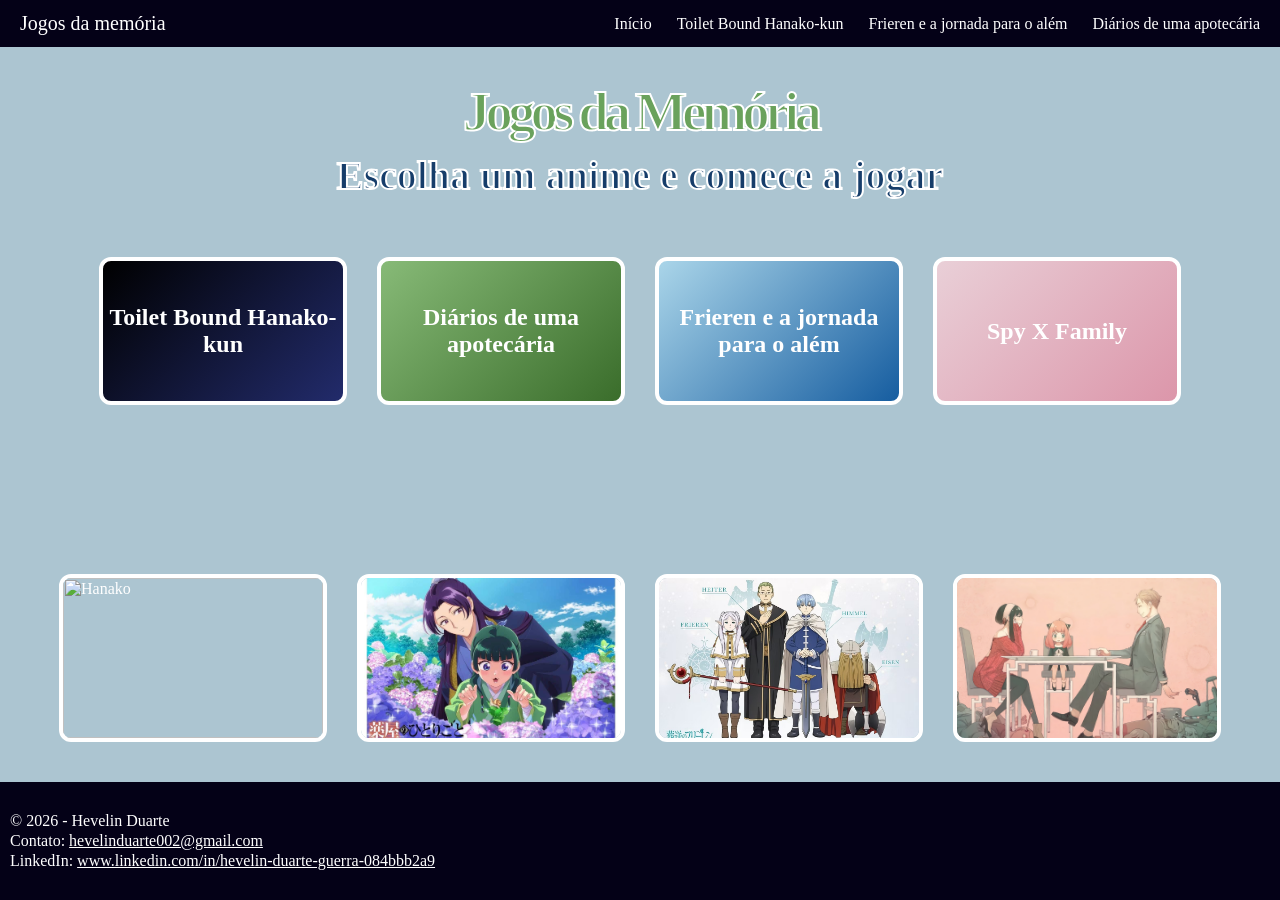
==== JogosDaMemoria_Animes/Inicial/index.html @ fe3aaf8b "Add files via upload" ====
<html lang="pt-br"> 
    <head> 
        <meta charset="UTF-8"> 
        <meta name="viewport" content="width=device-width, initial-scale=1.0"> 
        <title>Jogos da Memória</title> 
        <link rel="stylesheet" href="css/style.css"> 
    </head>
    <body> 
        <nav class="navbar"> 
            <div class="nav-container"> 
                <a href="Inicio.html" class="logo">Jogos da memória</a> 
                <ul class="nav-links"> 
                    <li><a href="../Inicial/index.html" class="ativo">Início</a></li>
                    <li><a href="../JogoDaMemoria_TBHK/Hanako.html">Toilet Bound Hanako-kun</a></li> <li><a href="../JogoDaMemoria_Frieren/Frieren.html">Frieren e a jornada para o além</a></li> <li><a href="../JogoDaMemoria_Maomao/Maomao.html">Diários de uma apotecária</a></li> 
                </ul> 
            </div> 
        </nav>
        <header> 
            <br> 
            <h1 class="titulo-principal">Jogos da Memória</h1> 
            <h2 class="titulo-secundario">Escolha um anime e comece a jogar</h2> 
            
        </header>
        <main class="jogos"> 
            <a href="../JogoDaMemoria_TBHK/Hanako.html" class="card hanako">
                <h2>Toilet Bound Hanako-kun</h2>
            </a>

            <a href="../JogoDaMemoria_Maomao/Maomao.html" class="card maomao">
                <h2>Diários de uma apotecária</h2>
            </a>
            <a href="../JogoDaMemoria_Frieren/Frieren.html" class="card frieren">
                <h2>Frieren e a jornada para o além</h2>
            </a>
            <a href="../JogoDaMemoria_Anya/Anya.html" class="card anya">
                <h2>Spy X Family</h2>
            </a>
           
        </main>
        <section class="jogos-imagem">

            <a href="../JogoDaMemoria_TBHK/Hanako.html" class="card-img">
                <img src="img/hanako.jpg" alt="Hanako">
                <span>Toilet Bound Hanako-kun</span>
            </a>
            <a href="../JogoDaMemoria_Maomao/Maomao.html" class="card-img">
                <img src="img/maomao.jpg" alt="Maomao">
                <span>Diários de uma apotecária</span>
            </a>
            <a href="../JogoDaMemoria_Frieren/Frieren.html" class="card-img">
                <img src="img/frieren.jpg" alt="Frieren">
                <span>Frieren e a jornada para o além</span>
            </a>
            <a href="../JogoDaMemoria_Anya/Anya.html" class="card-img">
                <img src="img/Anya.jpg" alt="Anya">
                <span>Spy X Family</span>
            </a>

        </section>

        <footer style="color: black;"> 
        <br> 
            <p>© 2026 - Hevelin Duarte </p> 
            <p>Contato: <a href="hevelinduarte002@gmail.com">hevelinduarte002@gmail.com</a></p> 
            <p>LinkedIn: <a href="www.linkedin.com/in/hevelin-duarte-guerra-084bbb2a9">www.linkedin.com/in/hevelin-duarte-guerra-084bbb2a9</a></p> 
            <br> 
        </footer>
    </body>  
</html>
---- JogosDaMemoria_Animes/Inicial/css/style.css ----
body {
    margin: 0;
    padding: 0;
    display: flex;
    flex-direction: column;
    min-height: 100vh;
    height: 100%;
    background-color: rgb(172, 197, 209);
}
h1{
    
    text-align: center;
    letter-spacing: -5px ; 
    margin: 0 !important  ;        /* Remove o espaço externo entre as linhas */
    line-height: 0.8 !important;     /* "Aperta" o espaço vertical entre as palavras */
    padding: 5px 0 !important;      /* Ajuste fino se precisar de um respiro mínimo */
    
    font-family:serif !important ;
}
.titulo-principal {
    font-size: 55px;
    color: #6aa25c;
    -webkit-text-stroke: 2px rgb(255, 255, 255);
}

.titulo-secundario {
    font-size: 40px;
    color: rgb(22, 61, 106);
    -webkit-text-stroke: 2px rgb(255, 255, 255);
    text-align: center;
    
    margin: 3;        
       
    padding: 10px 0 !important;     
    font-family:serif !important ;
}

header{
    background-color: rgb(172, 197, 209);
    margin: 0; /* Garante que não haja espaço fora */
    padding: 20px 0;
    width: 100%;
}


.grade-imagens {
    flex: 1; 
    padding: 0px;
    
 
}
.grade-imagens img{
    width: 139px;
    height: auto;
    object-fit: cover;
    cursor: pointer;
    filter: brightness(0.9);
    border-radius: 8px;
    border: 3px solid #ffffff;
    
}
table{
    margin: auto;
}
.container-principal {
    display: flex;          /* Coloca a tabela e a barra lado a lado */
    align-items: stretch;   /* Faz a barra lateral esticar até o final */
    display: flex;
    flex: 1; /* Faz o container ocupar todo o resto da altura */
    background-color: rgb(0, 0, 0) !important; 
}

footer{
    background-color:rgb(4, 1, 23);
    margin: 0; /* Garante que não haja espaço fora */
    padding: 10px 0px;
    width: 100%;
    
}
footer p{
    text-align: justify;
    text-indent: 10px;
    color: rgb(255, 255, 255);
    margin: 2px 0px ;
}
a {
    color: white !important;
}
td {
    padding: 0.5px;
}
.espaco{
    width: 38px;
}
.linha-espaco{
    height: 30px;
}
.navbar {
    background-color: rgb(4, 1, 23); /* mesma cor do container */
    padding: 12px 20px;
}

.nav-container {
    display: flex;
    justify-content: space-between;
    align-items: center;
}

.logo {
    font-family: Georgia, serif;
    font-size: 20px;
    color: rgb(255, 255, 255) !important;
    text-decoration: none;
}

.nav-links {
    list-style: none;
    display: flex;
    gap: 25px;
    margin: 0;
}

.nav-links li a {
    color: rgb(255, 255, 255) !important;
    text-decoration: none;
    font-size: 16px;
    transition: 0.3s;
}

.nav-links li a:hover {
    color: #aaaaaa;
}
.jogos {
    display: flex;
    justify-content: center;
    gap: 30px;
    flex-wrap: wrap;
    margin: 25px 40px 10px 40px;
    flex: 1;
}
.jogos-imagem {
    margin: 10px 40px 40px 40px; /* reduz em cima */
}

.card {
    width: 240px;
    height: 140px;
    color: white;
    text-decoration: none;
    display: flex;
    align-items: center;
    justify-content: center;
    border-radius: 12px;
    transition: 0.3s;
    border: 2px solid white;
    text-align: center;
}

.card:hover {
    transform: scale(1.05);
    background-color: black;
}
/* 🟣 HANAKO */
.hanako {
    background: linear-gradient(135deg, black, rgb(34, 43, 107));
    border: 4px solid rgb(255, 255, 255);
}

.hanako:hover {
    background: linear-gradient(135deg, #24264b, rgb(5, 5, 61));
    transform: scale(1.05);
}

/* 🟤 MAOMAO */
.maomao {
    background: linear-gradient(135deg, rgb(135, 186, 119), rgb(58, 109, 43));
    border: 4px solid rgb(255, 255, 255);
}

.maomao:hover {
    background: linear-gradient(135deg, #d09c73bc, #ab6c3bbc);
    transform: scale(1.05);
}

/* ⚪ FRIEREN */
.frieren {
    background: linear-gradient(135deg, #aad5e9, #165da0);
    color: black;
    border: 4px solid rgb(255, 255, 255);
}

.frieren:hover {
    background: linear-gradient(135deg, #c1ebff, #4a7bd1);
    transform: scale(1.05);
}
.anya {
    background: linear-gradient(135deg, rgb(233, 207, 215), rgb(220, 150, 170));
    color: black;
    border: 4px solid rgb(255, 255, 255);
}

.anya:hover {
    background: linear-gradient(135deg, rgb(120, 160, 140),rgb(172, 206, 189));
    transform: scale(1.05);
}
.jogos-imagem {
    display: flex;
    justify-content: center;
    gap: 30px;
    flex-wrap: wrap;
    margin: 40px;
}

/* CARD */
.card-img {
    width: 260px;
    height: 160px;
    border-radius: 12px;
    overflow: hidden;
    position: relative;
    text-decoration: none;
    display: block;
    border: 4px solid rgb(255, 255, 255);
}

/* IMAGEM */
.card-img img {
    width: 100%;
    height: 100%;
    object-fit: cover;
    transition: 0.4s;
}

/* TEXTO */
.card-img span {
    position: absolute;
    bottom: 0;
    width: 100%;
    background: rgba(0,0,0,0.6);
    color: white;
    text-align: center;
    padding: 8px;
    font-size: 16px;
}

/* HOVER */
.card-img:hover img {
    transform: scale(1.1);
    filter: brightness(0.7);
}
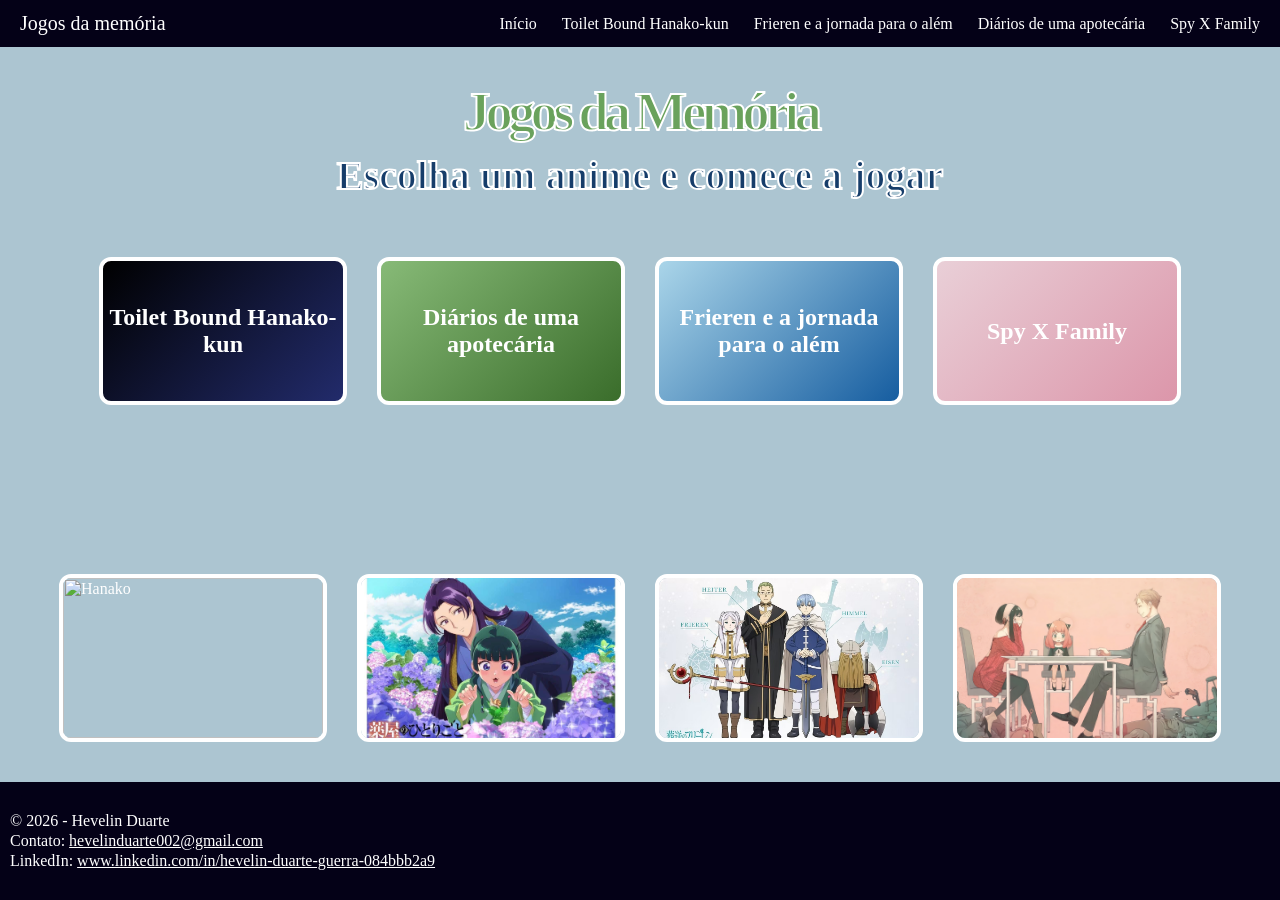
==== commit bfbe9fc4: "Add files via upload" ====
--- a/JogosDaMemoria_Animes/Inicial/index.html
+++ b/JogosDaMemoria_Animes/Inicial/index.html
@@ -8,10 +8,11 @@
     <body> 
         <nav class="navbar"> 
             <div class="nav-container"> 
-                <a href="Inicio.html" class="logo">Jogos da memória</a> 
+                <a href="index.html" class="logo">Jogos da memória</a> 
                 <ul class="nav-links"> 
                     <li><a href="../Inicial/index.html" class="ativo">Início</a></li>
-                    <li><a href="../JogoDaMemoria_TBHK/Hanako.html">Toilet Bound Hanako-kun</a></li> <li><a href="../JogoDaMemoria_Frieren/Frieren.html">Frieren e a jornada para o além</a></li> <li><a href="../JogoDaMemoria_Maomao/Maomao.html">Diários de uma apotecária</a></li> 
+                    <li><a href="../JogoDaMemoria_TBHK/index.html">Toilet Bound Hanako-kun</a></li> <li><a href="../JogoDaMemoria_Frieren/index.html">Frieren e a jornada para o além</a></li> <li><a href="../JogoDaMemoria_Maomao/index.html">Diários de uma apotecária</a></li> 
+                    <li><a href="../JogoDaMemoria_Anya/index.html">Spy X Family</a></li> 
                 </ul> 
             </div> 
         </nav>
